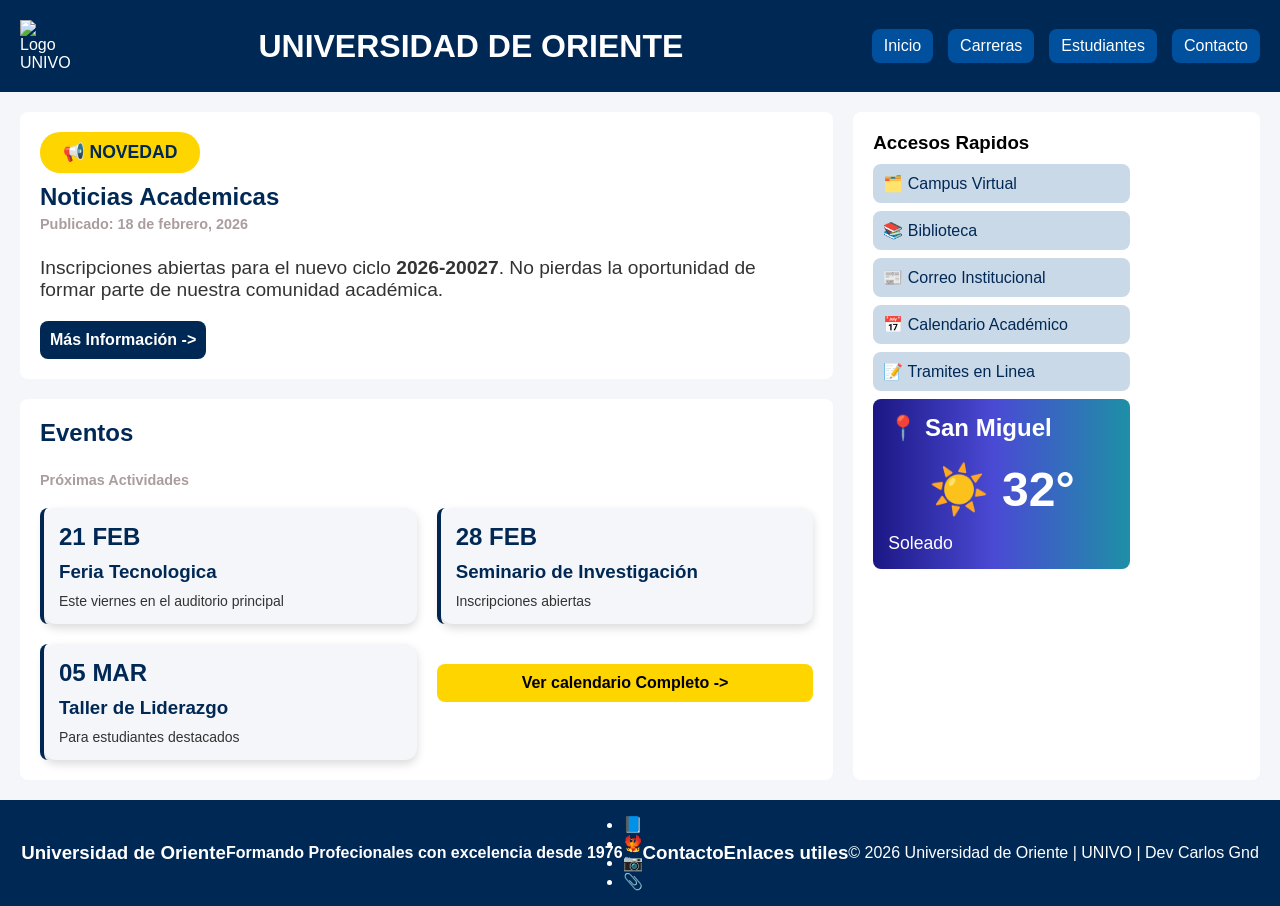
==== index.html @ adda72d3 "Add files via upload" ====
<!DOCTYPE html>
<html lang="en">

<head>
    <meta charset="UTF-8">
    <meta name="viewport" content="width=device-width, initial-scale=1.0">
    <title>Portal Universitario</title>
    <link rel="stylesheet" href="style.css">
    <link rel="icon" href="https://www.univo.edu.sv/wp-content/uploads/2020/07/escudo.png">
</head>

<body>
    <!-- Header -->
    <header class="header">
        <img src="https://www.univo.edu.sv/wp-content/uploads/2020/07/escudo.png" alt="Logo UNIVO" class="logo">
        <h1>UNIVERSIDAD DE ORIENTE</h1>
        <nav class="nav">
            <a href="#">Inicio</a>
            <a href="#">Carreras</a>
            <a href="#">Estudiantes</a>
            <a href="#">Contacto</a>
        </nav>
    </header>
    <!-- Cuerpor de toda la pagina o el Main con Grid -->
    <main class="layout">
        <!-- Contenido Principal -->
        <article class="noticias">
            <div class="novedad">📢 NOVEDAD</div>
            <h2>Noticias Academicas</h2>
            <h5>Publicado: 18 de febrero, 2026</h5>
            <p>Inscripciones abiertas para el nuevo ciclo <strong>2026-20027</strong>. No pierdas la oportunidad de formar parte de nuestra comunidad académica.</p>
            <button class="btn-informacion">Más Información -> </button>
        </article>
        <!-- Sección de eventos -->
        <section class="eventos">
            <h2>Eventos</h2>
            <h5>Próximas Actividades</h5>
            
            <!--Contenedor de tarjetas de Eventos -->
            <div class="contenedor-tarjetas">
                <div class="tarjeta">
                    <div class="contenido-tarjeta">
                        <h2><strong>21 </strong>FEB</h2>
                        <h3>Feria Tecnologica</h3>
                        <p>Este viernes en el auditorio principal</p>
                    </div>
                </div>
            </div>

            <div class="contenedor-tarjetas">
                <div class="tarjeta">
                    <div class="contenido-tarjeta">
                        <h2><strong>28 </strong>FEB</h2>
                        <h3>Seminario de Investigación</h3>
                        <p>Inscripciones abiertas</p>
                    </div>
                </div>
            </div>

            <div class="contenedor-tarjetas">
                <div class="tarjeta">
                    <div class="contenido-tarjeta">
                        <h2><strong>05 </strong>MAR</h2>
                        <h3>Taller de Liderazgo</h3>
                        <p>Para estudiantes destacados</p>
                    </div>
                </div>
            </div>

            <button class="btn-eventos">Ver calendario Completo -></button>

        </section>

        <!-- siderbar -->
        <aside class="aside">
            <h3>Accesos Rapidos</h3>
            <ul>
                <li>🗂️ Campus Virtual</li>
                <li>📚 Biblioteca</li>
                <li>📰 Correo Institucional</li>
                <li>📅 Calendario Académico</li>
                <li>📝 Tramites en Linea</li>
            </ul>

            <div class="clima">
                <h2>📍 San Miguel</h2>
                <h3>☀️ 32°</h3>
                <p>Soleado</p>
            </div>
        </aside>
    </main>
    <!-- Footer -->
    <footer class="footer">
        <h3>Universidad de Oriente</h3>
        <h4>Formando Profecionales con excelencia desde 1976</h4>
        <ul>
            <li>📘</li>
            <li>🐦‍🔥</li>
            <li>📷</li>
            <li>📎</li>
        </ul>
        <h3>Contacto</h3>
        <h3>Enlaces utiles</h3>
        <p>&copy; 2026 Universidad de Oriente | UNIVO | Dev Carlos Gnd</p>
    </footer>
</body>

</html>
---- style.css ----
*{
    box-sizing: border-box;
    margin: 0;
    padding: 0;
}

body{
    font-family: Arial, Helvetica, sans-serif;
    background-color: #f4f6f9;
}

.header{
    background-color: #002855;
    color: white;
    padding: 20px;

    display: flex;
    justify-content: space-between;
    align-items: center;
}

.logo{
    width: 50px;
    height: auto;
    gap: 20px;
}

.nav{
    display: flex;
    gap: 15px;
}

.nav a{
    color: white;
    text-decoration: none;
    background-color: #00509d;
    padding: 8px 12px;
    border-radius: 8px;
    transition: 0.3s;
}

.nav a:hover{
    background-color: #f39c12;
    color: black;
    transform: translateY(-2px);
}

.layout{
    display: grid;
    grid-template-columns: 2fr 1fr;
    grid-template-rows: auto auto;
    gap: 20px;
    padding: 20px;   
}

.novedad{
    width: 160px;
    background-color: #ffd500;
    border-radius: 20px;
    padding: 10px;
    font-size: 1.1rem;
    text-align: center;
    color: #002855;
    font-weight: bold;
}

.noticias{
    grid-column: 1 / 2;
    grid-row: 1 / 2;
    background-color: white;
    padding: 20px;
    border-radius: 8px;
    gap: 15px
}

.noticias h2{
    color: #002855;
    margin-top: 10px;
}

.noticias h5{
    color: #aa9d9d;
    font-size: 0.9rem;
    margin-top: 5px;
}

.noticias p{
    font-size: 1.2rem;
    color: #333;
    margin-top: 25px;
}

.btn-informacion{
    margin-top: 20px;
    background-color: #002855;
    color: white;
    border: none;
    padding: 10px;
    border-radius: 8px;
    cursor: pointer;
    font-weight: bold;
    font-size: 1rem;
}

.btn-informacion:hover{
    background-color: #ffd500;
    color: black;
}

.eventos{
    grid-column: 1 / 2;
    grid-row: 2 / 3;
    background-color: white;
    padding: 20px;
    border-radius: 8px;
    display: grid;
    grid-template-columns: repeat(auto-fit, minmax(260px, 1fr));
    gap: 20px;
    align-items: start;
}

.eventos h2{
    grid-column: 1 / -1;
    color: #002855;
}

.eventos h5{
    grid-column: 1 / -1;
    color: #aa9d9d;
    font-size: 0.9rem;
    margin-top: 5px;
}


.contenedor-tarjetas{
    margin-top: 0;
    border-left: #002855 4px solid;
    border-radius: 8px;
}


.tarjeta{
    background-color: #f4f6f9;
    border-radius: 12px;
    overflow: hidden; /*Oculta lo que sobresale de la imagen*/
    box-shadow: 0 4px 10px rgba(0, 0, 0, 0.15);
    width: 100%;
    display: flex;
    flex-direction: column;
    transition: transform 0.03s ease;
}

.tarjeta:hover{
    transform: scale(1.03);
    border-left: #ffd500 4px solid;
}

.contenido-tarjeta{
    padding: 15px;
    display: flex;
    flex-direction: column;
    gap: 10px;
}

.contenido-tarjeta h3{
    color: #002855;
}

.contenido-tarjeta p{
    font-size: 14px;
    color: #333;
}

.contenido-tarjeta button{
    background-color: #002855;
    color: white;
    border: none;
    padding: 10px;
    border-radius: 8px;
    cursor: pointer;
}

.contenido-tarjeta button:hover{
    background-color: #f39c12;
    color: black;
}

.btn-eventos{
    margin-top: 20px;
    background-color: #ffd500;
    color: black;
    border: none;
    padding: 10px;
    border-radius: 8px;
    cursor: pointer;
    font-weight: bold;
    font-size: 1rem;
}

.btn-eventos:hover{
    background-color: #002855;
    color: white;
}

.aside{
    background-color: white;
    grid-column: 2 / 3;
    grid-row: 1 / 3;
    padding: 20px;
    border-radius: 8px;
    display: flex;
    flex-direction: column;
}

.aside ul{
    margin-top: 10px;
    list-style: none;
}

.aside li{
    width: 70%;
    margin-bottom: 8px;
    background-color: #c9d9e7;
    padding: 10px;
    border-radius: 8px;
    color: #002855;
    text-align: left;
}

.clima{
    width: 70%;
    background: #1c1785;
    background: linear-gradient(90deg, rgba(28, 23, 133, 1) 0%, rgba(74, 74, 212, 1) 47%, rgba(30, 143, 166, 1) 100%);
    padding: 15px;
    border-radius: 8px;
    color: white;
    margin-bottom: 20px;
}

.clima h3{
    margin-top: 20px;
    font-size: 3rem;
    text-align: center;
}

.clima p{
    margin-top: 15px;
    font-size: 1.1rem;
}

.aside li:hover{
    background-color: #002855;
    color: white;
    transform: translateX(-2px);
}

.footer{
    background-color: #002855;
    color: white;
    text-align: center;
    padding: 15px;
    display: flex;
    justify-content: center;
    align-items: center;
}

@media (max-width: 900px){
    .layout{
        grid-template-columns: 1fr;
    }

    .noticias,
    .eventos,
    .aside{
        grid-column: 1 / 2;
    }

    .noticias{
        grid-row: auto;
    }

    .eventos{
        grid-row: auto;
    }

    .aside{
        grid-row: auto;
    }
}

@media (max-width: 600px){
    .header{
        flex-direction: column;
        align-items: flex-start;
        gap: 12px;
    }

    .nav{
        flex-wrap: wrap;
    }

    .eventos{
        grid-template-columns: 1fr;
    }
}
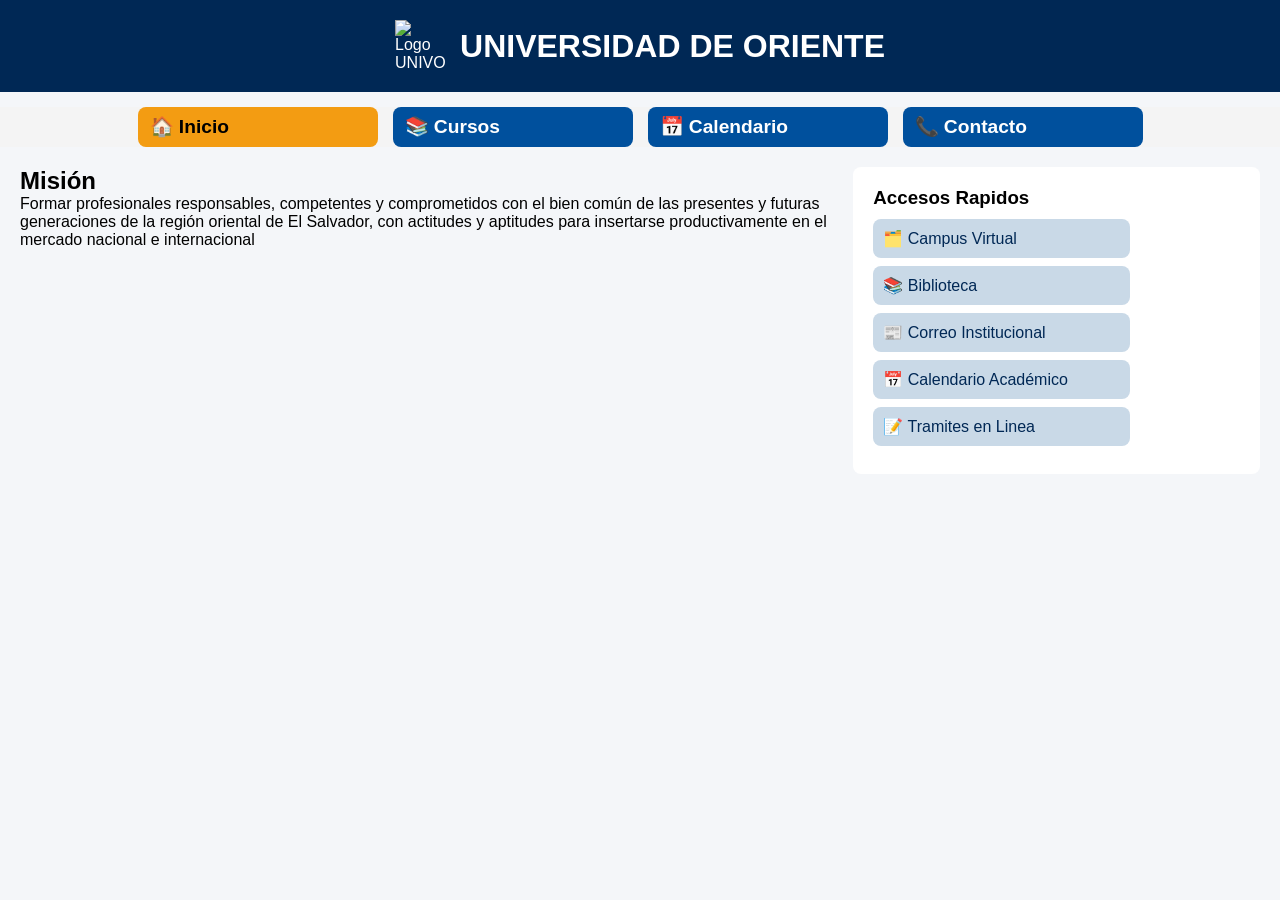
==== commit 35a9be13: "fix:nav" ====
--- a/index.html
+++ b/index.html
@@ -14,60 +14,23 @@
     <header class="header">
         <img src="https://www.univo.edu.sv/wp-content/uploads/2020/07/escudo.png" alt="Logo UNIVO" class="logo">
         <h1>UNIVERSIDAD DE ORIENTE</h1>
-        <nav class="nav">
-            <a href="#">Inicio</a>
-            <a href="#">Carreras</a>
-            <a href="#">Estudiantes</a>
-            <a href="#">Contacto</a>
-        </nav>
     </header>
-    <!-- Cuerpor de toda la pagina o el Main con Grid -->
+
+    <!-- Navegación -->
+    <nav class="nav">
+        <a class="active" href="#"><strong>🏠 Inicio</strong></a>
+        <a href="#"><strong>📚 Cursos</strong></a>
+        <a href="#"><strong>📅 Calendario</strong></a>
+        <a href="#"><strong>📞 Contacto</strong></a>
+    </nav>
+
     <main class="layout">
-        <!-- Contenido Principal -->
-        <article class="noticias">
-            <div class="novedad">📢 NOVEDAD</div>
-            <h2>Noticias Academicas</h2>
-            <h5>Publicado: 18 de febrero, 2026</h5>
-            <p>Inscripciones abiertas para el nuevo ciclo <strong>2026-20027</strong>. No pierdas la oportunidad de formar parte de nuestra comunidad académica.</p>
-            <button class="btn-informacion">Más Información -> </button>
-        </article>
-        <!-- Sección de eventos -->
-        <section class="eventos">
-            <h2>Eventos</h2>
-            <h5>Próximas Actividades</h5>
-            
-            <!--Contenedor de tarjetas de Eventos -->
-            <div class="contenedor-tarjetas">
-                <div class="tarjeta">
-                    <div class="contenido-tarjeta">
-                        <h2><strong>21 </strong>FEB</h2>
-                        <h3>Feria Tecnologica</h3>
-                        <p>Este viernes en el auditorio principal</p>
-                    </div>
-                </div>
+        <!-- Sección de Inicio -->
+        <section class="Inicio">
+            <div class="mision">
+                <h2>Misión</h2>
+                <p>Formar profesionales responsables, competentes y comprometidos con el bien común de las presentes y futuras generaciones de la región oriental de El Salvador, con actitudes y aptitudes para insertarse productivamente en el mercado nacional e internacional</p>
             </div>
-
-            <div class="contenedor-tarjetas">
-                <div class="tarjeta">
-                    <div class="contenido-tarjeta">
-                        <h2><strong>28 </strong>FEB</h2>
-                        <h3>Seminario de Investigación</h3>
-                        <p>Inscripciones abiertas</p>
-                    </div>
-                </div>
-            </div>
-
-            <div class="contenedor-tarjetas">
-                <div class="tarjeta">
-                    <div class="contenido-tarjeta">
-                        <h2><strong>05 </strong>MAR</h2>
-                        <h3>Taller de Liderazgo</h3>
-                        <p>Para estudiantes destacados</p>
-                    </div>
-                </div>
-            </div>
-
-            <button class="btn-eventos">Ver calendario Completo -></button>
 
         </section>
 
@@ -82,27 +45,9 @@
                 <li>📝 Tramites en Linea</li>
             </ul>
 
-            <div class="clima">
-                <h2>📍 San Miguel</h2>
-                <h3>☀️ 32°</h3>
-                <p>Soleado</p>
-            </div>
         </aside>
     </main>
     <!-- Footer -->
-    <footer class="footer">
-        <h3>Universidad de Oriente</h3>
-        <h4>Formando Profecionales con excelencia desde 1976</h4>
-        <ul>
-            <li>📘</li>
-            <li>🐦‍🔥</li>
-            <li>📷</li>
-            <li>📎</li>
-        </ul>
-        <h3>Contacto</h3>
-        <h3>Enlaces utiles</h3>
-        <p>&copy; 2026 Universidad de Oriente | UNIVO | Dev Carlos Gnd</p>
-    </footer>
 </body>
 
 </html>
--- a/style.css
+++ b/style.css
@@ -4,8 +4,10 @@
     padding: 0;
 }
 
+@import url('https://fonts.googleapis.com/css2?family=Inter:wght@400;700&display=swap');
+
 body{
-    font-family: Arial, Helvetica, sans-serif;
+    font-family: 'Inter', sans-serif;
     background-color: #f4f6f9;
 }
 
@@ -13,9 +15,10 @@
     background-color: #002855;
     color: white;
     padding: 20px;
-
-    display: flex;
-    justify-content: space-between;
+    gap: 15px;
+
+    display: flex;
+    justify-content: center;
     align-items: center;
 }
 
@@ -26,12 +29,25 @@
 }
 
 .nav{
-    display: flex;
+    background-color: #f4f4f4;
+    display: flex;
+    margin: auto;
+    margin-top: 15px;
     gap: 15px;
+    Justify-content: center;
+}
+
+.nav a.active{
+    background-color: #f39c12;
+    color: black;
 }
 
 .nav a{
-    color: white;
+    max-width: 240px;
+    width: 100%;
+    height: 40px;
+    color: white;
+    font-size: 1.2rem;    
     text-decoration: none;
     background-color: #00509d;
     padding: 8px 12px;
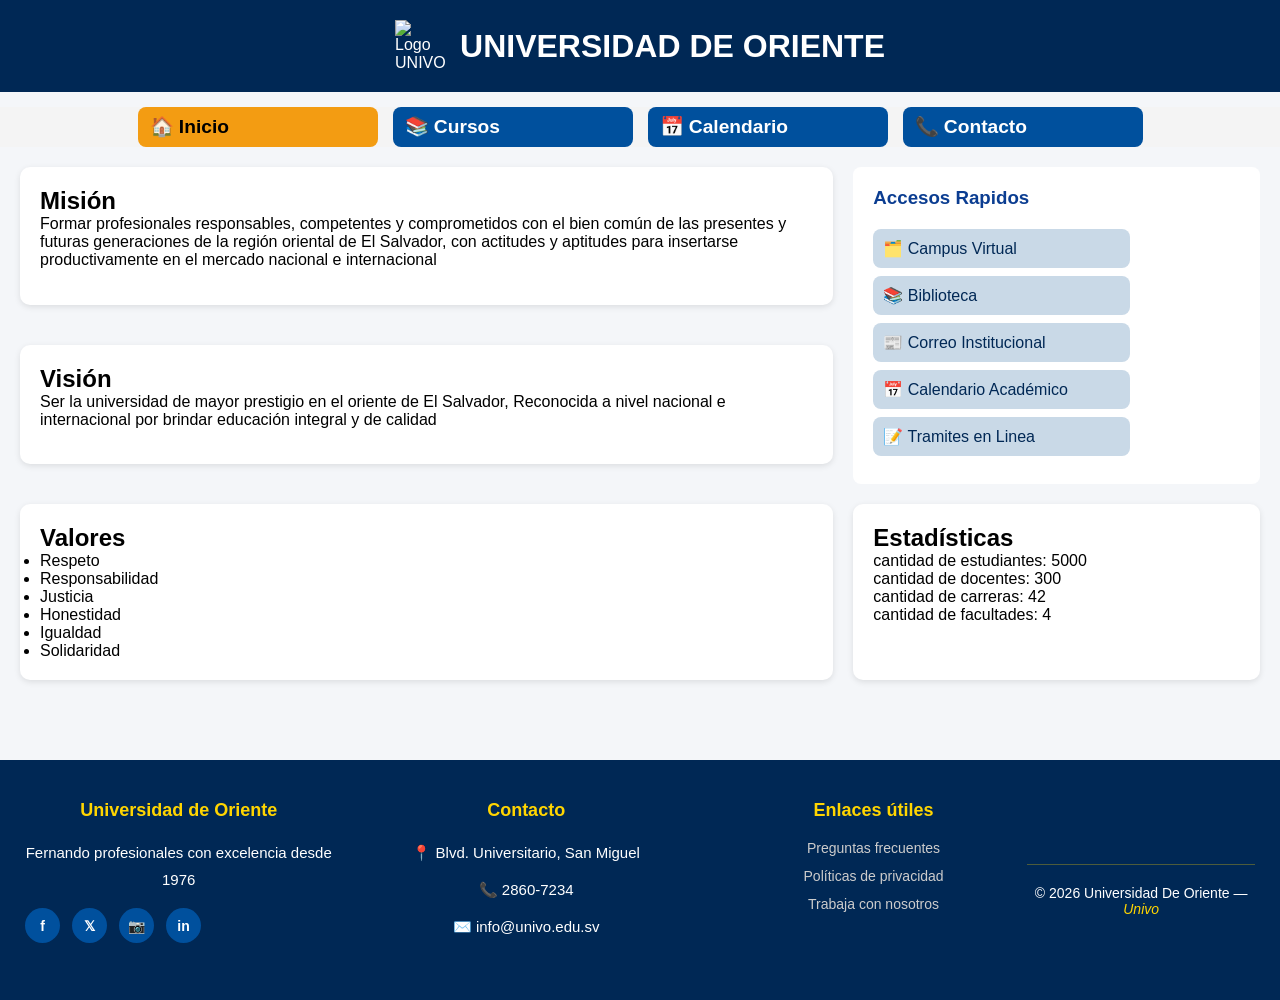
==== commit af709471: "fooder" ====
--- a/index.html
+++ b/index.html
@@ -18,21 +18,51 @@
 
     <!-- Navegación -->
     <nav class="nav">
-        <a class="active" href="#"><strong>🏠 Inicio</strong></a>
-        <a href="#"><strong>📚 Cursos</strong></a>
-        <a href="#"><strong>📅 Calendario</strong></a>
-        <a href="#"><strong>📞 Contacto</strong></a>
+        <a class="active" href="/index.html"><strong>🏠 Inicio</strong></a>
+        <a href="/cursos.html"><strong>📚 Cursos</strong></a>
+        <a href="/calendario.html"><strong>📅 Calendario</strong></a>
+        <a href="/contactos.html"><strong>📞 Contacto</strong></a>
     </nav>
 
     <main class="layout">
         <!-- Sección de Inicio -->
-        <section class="Inicio">
-            <div class="mision">
+        <section class="Inicio" id="Inicio">
+            <div class="tarjetas mision">
                 <h2>Misión</h2>
                 <p>Formar profesionales responsables, competentes y comprometidos con el bien común de las presentes y futuras generaciones de la región oriental de El Salvador, con actitudes y aptitudes para insertarse productivamente en el mercado nacional e internacional</p>
             </div>
+        </section>
 
+        <section class="Inicio" id="Inicio">
+            <div class="tarjetas vision">
+                <h2>Visión</h2>
+                <p>Ser la universidad de mayor prestigio en el oriente de El Salvador, Reconocida a nivel nacional e internacional por brindar educación integral y de calidad</p>
+            </div>
         </section>
+
+        <section class="Inicio" id="Inicio">
+            <div class="tarjetas valores">
+                <h2>Valores</h2>
+                    <ul>
+                        <li>Respeto</li>
+                        <li>Responsabilidad</li>
+                        <li>Justicia</li>
+                        <li>Honestidad</li>
+                        <li>Igualdad</li>
+                        <li>Solidaridad</li>
+                    </ul>
+            </div>
+        </section>
+
+        <section class="Inicio" id="Inicio">
+            <div class="tarjetas estadisticas">
+                <h2>Estadísticas</h2>
+                cantidad de estudiantes: 5000 <br>
+                cantidad de docentes: 300 <br>
+                cantidad de carreras: 42 <br>
+                cantidad de facultades: 4 <br>
+            </div>
+         </section>
 
         <!-- siderbar -->
         <aside class="aside">
@@ -48,6 +78,41 @@
         </aside>
     </main>
     <!-- Footer -->
+     
+    <footer class="footer">
+        <div class="footer-content">
+            <div class="footer-column">
+                <h3>Universidad de Oriente</h3>
+                <p>Fernando profesionales con excelencia desde 1976</p>
+                <div class="social-icons">
+                    <a href="#" title="Facebook">f</a>
+                    <a href="#" title="Twitter">𝕏</a>
+                    <a href="#" title="Instagram">📷</a>
+                    <a href="#" title="LinkedIn">in</a>
+                </div>
+            </div>
+            
+            <div class="footer-column">
+                <h3>Contacto</h3>
+                <p>📍 Blvd. Universitario, San Miguel</p>
+                <p>📞 2860-7234</p>
+                <p>✉️ info@univo.edu.sv</p>
+            </div>
+            
+            <div class="footer-column">
+                <h3>Enlaces útiles</h3>
+                <ul>
+                    <li><a href="#">Preguntas frecuentes</a></li>
+                    <li><a href="#">Políticas de privacidad</a></li>
+                    <li><a href="#">Trabaja con nosotros</a></li>
+                </ul>
+            </div>
+        </div>
+        
+        <div class="footer-bottom">
+            <p>&copy; 2026 Universidad De Oriente — <span class="abreviatura">Univo</span></p>
+        </div>
+    </footer>
 </body>
 
 </html>
--- a/style.css
+++ b/style.css
@@ -2,6 +2,13 @@
     box-sizing: border-box;
     margin: 0;
     padding: 0;
+}
+
+/* Colores institucionales */
+:root{
+    --azul:#0b3d91;
+    --hueso:#f5f3e9;
+    --dorado:#c9a227;
 }
 
 @import url('https://fonts.googleapis.com/css2?family=Inter:wght@400;700&display=swap');
@@ -67,6 +74,76 @@
     grid-template-rows: auto auto;
     gap: 20px;
     padding: 20px;   
+}
+
+
+/* Índice */
+.indice{
+    background:white;
+    padding:20px;
+    border-radius:10px;
+    box-shadow:0 2px 6px rgba(0,0,0,0.1);
+    margin-bottom:20px;
+    gap: 15px;
+    max-height: max-content;
+    margin-top: 20px;
+}
+
+/* Contenedores de fechas */
+#fechas-clases,
+#fechas-examenes,
+#fechas-festivos,
+#fechas-vacaciones{
+    display:flex;
+    gap:15px;
+    flex-wrap:wrap;
+}
+
+/* Tarjetas de fechas */
+.fecha{
+    flex:1;
+    min-width:200px;
+    background-color:#f5f3e9;
+    border-left:5px solid #c9a227;
+    padding:15px;
+    border-radius:8px;
+    transition:0.3s;
+}
+
+/* Título dentro de tarjeta */
+.fecha h4{
+    color:#0b3d91;
+    margin-bottom:5px;
+}
+
+/* Texto */
+.fecha p{
+    font-size:0.95rem;
+}
+
+/* Efecto hover */
+.fecha:hover{
+    transform:translateY(-3px);
+    box-shadow:0 3px 8px rgba(0,0,0,0.2);
+}
+
+
+/* Secciones (tarjetas) */
+section[id]{
+    background:white;
+    margin-bottom:20px;
+    padding:20px;
+    border-radius:10px;
+    box-shadow:0 2px 6px rgba(0,0,0,0.1);
+
+    display:flex;
+    flex-direction:column;
+}
+
+/* Títulos */
+h3{
+    color: #0b3d91;
+    margin-bottom:10px;
 }
 
 .novedad{
@@ -280,6 +357,122 @@
     align-items: center;
 }
 
+/* Contactos */
+.contactos{
+    background: white;
+    padding: 20px;
+    border-radius: 10px;
+    box-shadow: 0 2px 6px rgba(0,0,0,0.1);
+    max-width: 700px;
+    margin: 20px auto 0;
+}
+
+.contactos h2{
+    color: #0b3d91;
+    margin-bottom: 15px;
+}
+
+.info{
+    background: #f5f3e9;
+    border-left: 5px solid #c9a227;
+    padding: 15px;
+    border-radius: 8px;
+    margin-bottom: 15px;
+}
+
+.info h3{
+    color: #0b3d91;
+    margin-bottom: 5px;
+}
+
+.info p{
+    font-size: 0.95rem;
+}
+
+.footer{
+    background-color: #002855;
+    color: white;
+    padding: clamp(30px, 5vw, 40px) clamp(15px, 3vw, 25px) clamp(15px, 2vw, 20px);
+    margin-top: clamp(30px, 5vw, 40px);
+}
+
+
+.footer-content {
+    display: grid;
+    grid-template-columns: repeat(3, 1fr);
+    gap: 40px;
+    max-width: 1200px;
+    margin: 0 auto 30px;
+}
+
+.footer-column h3 {
+    color: #ffd500;
+    margin-bottom: clamp(12px, 2vw, 18px);
+    font-size: clamp(14px, 3vw, 18px);
+}
+
+.footer-column p {
+    font-size: clamp(12px, 2vw, 15px);
+    line-height: 1.8;
+    margin-bottom: clamp(6px, 1.5vw, 10px);
+}
+
+.footer-column ul {
+    list-style: none;
+    padding: 0;
+}
+
+.footer-column ul li {
+    margin-bottom: 10px;
+}
+
+.footer-column a {
+    color: #ccc;
+    text-decoration: none;
+    font-size: clamp(12px, 2vw, 14px);
+    transition: color 0.3s;
+}
+
+.footer-column a:hover {
+    color: #ffd500;
+}
+
+.social-icons {
+    display: flex;
+    gap: 12px;
+    margin-top: 15px;
+}
+
+.social-icons a {
+    display: inline-flex;
+    align-items: center;
+    justify-content: center;
+    width: 35px;
+    height: 35px;
+    background-color: #00509d;
+    border-radius: 50%;
+    color: white;
+    font-weight: bold;
+    transition: background-color 0.3s;
+}
+
+.social-icons a:hover {
+    background-color: #ffd500;
+    color: #002855;
+}
+
+.footer-bottom {
+    text-align: center;
+    border-top: 1px solid rgba(255, 213, 0, 0.3);
+    padding-top: clamp(15px, 3vw, 20px);
+    font-size: clamp(11px, 1.8vw, 14px);
+}
+
+.abreviatura {
+    color: #ffd500;
+    font-style: italic;
+}
+
 @media (max-width: 900px){
     .layout{
         grid-template-columns: 1fr;
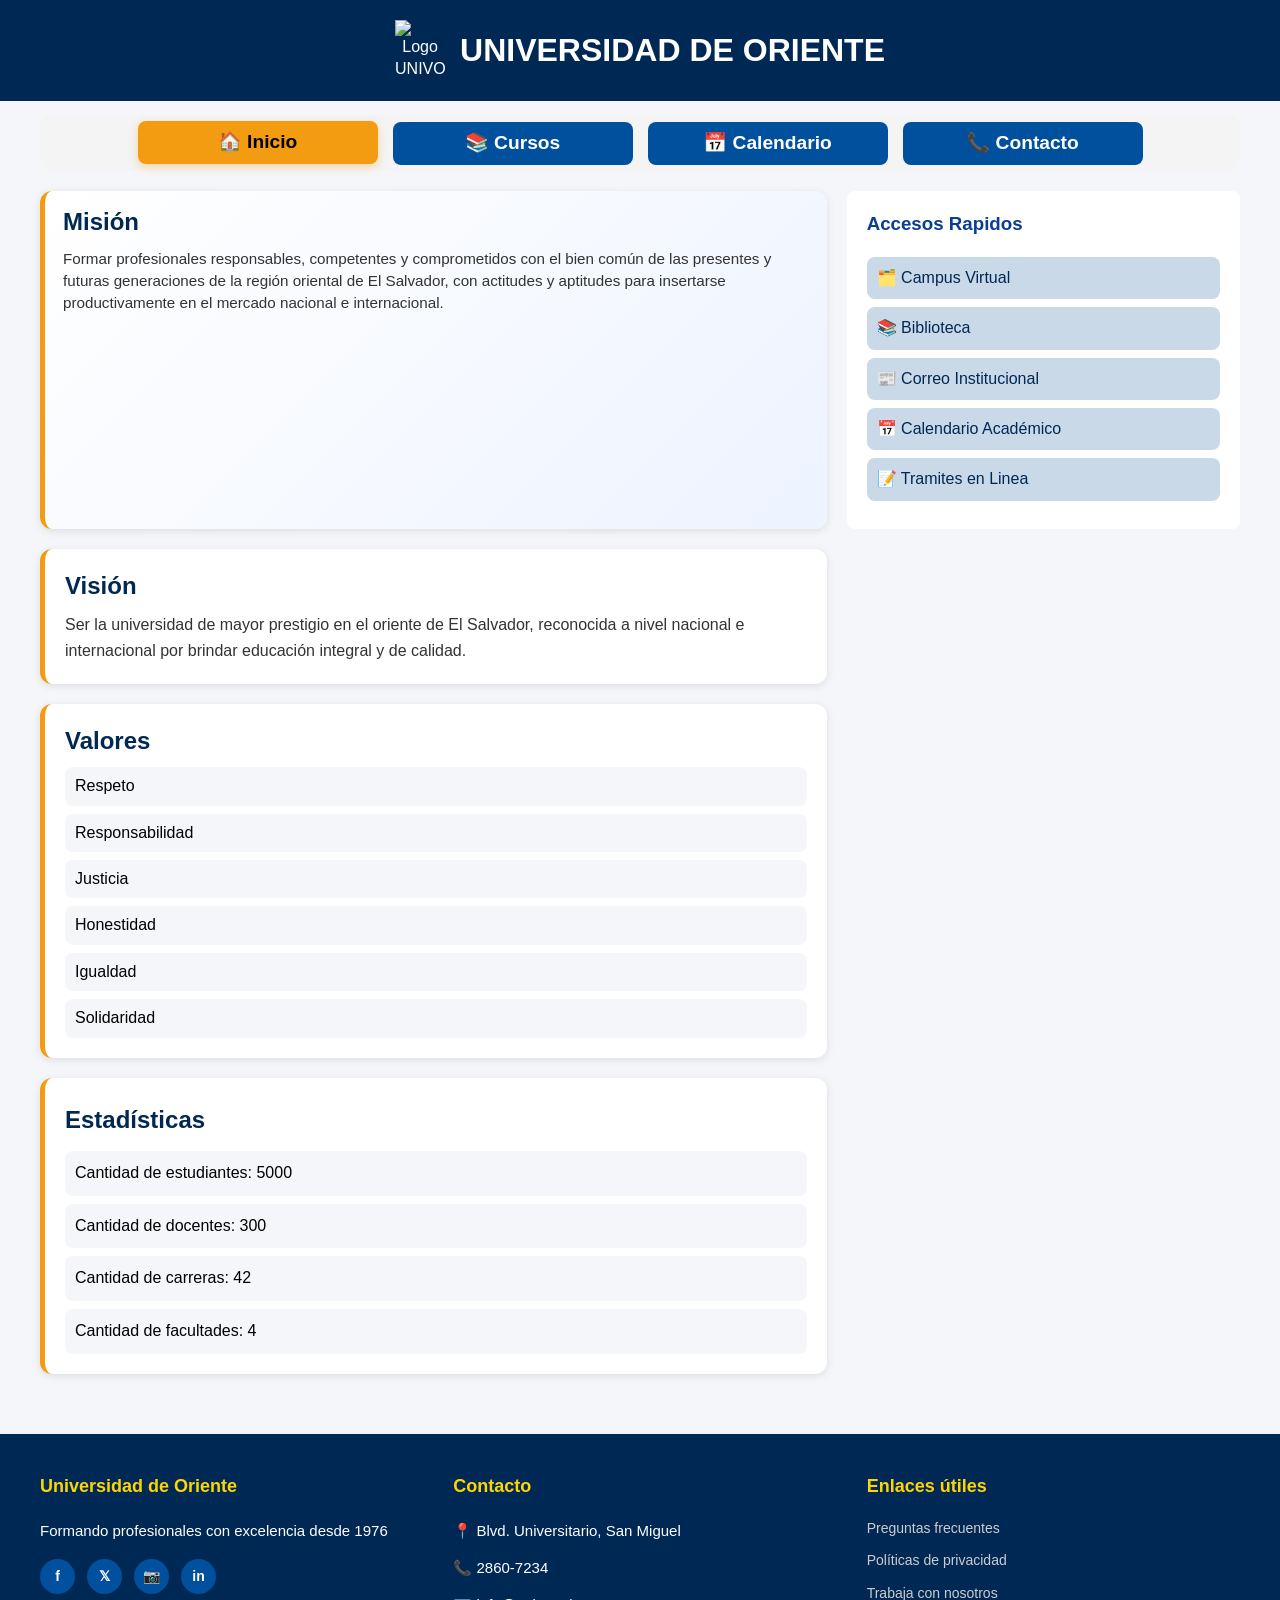
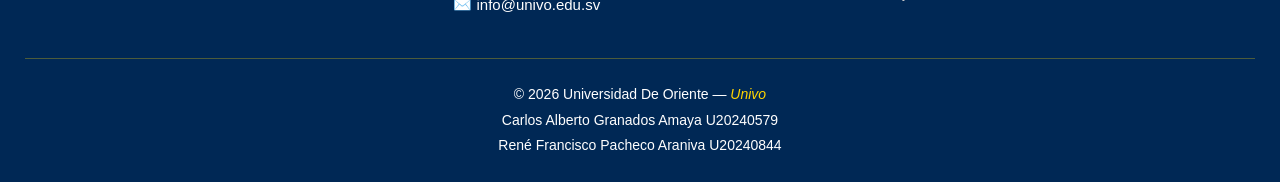
==== commit c5e1d02e: "ajustes compelto" ====
--- a/index.html
+++ b/index.html
@@ -18,53 +18,54 @@
 
     <!-- Navegación -->
     <nav class="nav">
-        <a class="active" href="/index.html"><strong>🏠 Inicio</strong></a>
+        <a class="active" aria-current="page" href="/index.html"><strong>🏠 Inicio</strong></a>
         <a href="/cursos.html"><strong>📚 Cursos</strong></a>
         <a href="/calendario.html"><strong>📅 Calendario</strong></a>
         <a href="/contactos.html"><strong>📞 Contacto</strong></a>
     </nav>
 
     <main class="layout">
-        <!-- Sección de Inicio -->
-        <section class="Inicio" id="Inicio">
+        <section class="Inicio">
             <div class="tarjetas mision">
                 <h2>Misión</h2>
-                <p>Formar profesionales responsables, competentes y comprometidos con el bien común de las presentes y futuras generaciones de la región oriental de El Salvador, con actitudes y aptitudes para insertarse productivamente en el mercado nacional e internacional</p>
+                <p>Formar profesionales responsables, competentes y comprometidos con el bien común de las presentes y futuras generaciones de la región oriental de El Salvador, con actitudes y aptitudes para insertarse productivamente en el mercado nacional e internacional.</p>
             </div>
         </section>
 
-        <section class="Inicio" id="Inicio">
+        <section class="Inicio">
             <div class="tarjetas vision">
                 <h2>Visión</h2>
-                <p>Ser la universidad de mayor prestigio en el oriente de El Salvador, Reconocida a nivel nacional e internacional por brindar educación integral y de calidad</p>
+                <p>Ser la universidad de mayor prestigio en el oriente de El Salvador, reconocida a nivel nacional e internacional por brindar educación integral y de calidad.</p>
             </div>
         </section>
 
-        <section class="Inicio" id="Inicio">
+        <section class="Inicio">
             <div class="tarjetas valores">
                 <h2>Valores</h2>
-                    <ul>
-                        <li>Respeto</li>
-                        <li>Responsabilidad</li>
-                        <li>Justicia</li>
-                        <li>Honestidad</li>
-                        <li>Igualdad</li>
-                        <li>Solidaridad</li>
-                    </ul>
+                <ul>
+                    <li>Respeto</li>
+                    <li>Responsabilidad</li>
+                    <li>Justicia</li>
+                    <li>Honestidad</li>
+                    <li>Igualdad</li>
+                    <li>Solidaridad</li>
+                </ul>
             </div>
         </section>
 
-        <section class="Inicio" id="Inicio">
+        <section class="Inicio">
             <div class="tarjetas estadisticas">
                 <h2>Estadísticas</h2>
-                cantidad de estudiantes: 5000 <br>
-                cantidad de docentes: 300 <br>
-                cantidad de carreras: 42 <br>
-                cantidad de facultades: 4 <br>
+                <ul class="estadisticas-lista">
+                    <li>Cantidad de estudiantes: 5000</li>
+                    <li>Cantidad de docentes: 300</li>
+                    <li>Cantidad de carreras: 42</li>
+                    <li>Cantidad de facultades: 4</li>
+                </ul>
             </div>
-         </section>
+        </section>
 
-        <!-- siderbar -->
+        <!-- Sidebar -->
         <aside class="aside">
             <h3>Accesos Rapidos</h3>
             <ul>
@@ -74,16 +75,15 @@
                 <li>📅 Calendario Académico</li>
                 <li>📝 Tramites en Linea</li>
             </ul>
-
         </aside>
     </main>
+
     <!-- Footer -->
-     
     <footer class="footer">
         <div class="footer-content">
             <div class="footer-column">
                 <h3>Universidad de Oriente</h3>
-                <p>Fernando profesionales con excelencia desde 1976</p>
+                <p>Formando profesionales con excelencia desde 1976</p>
                 <div class="social-icons">
                     <a href="#" title="Facebook">f</a>
                     <a href="#" title="Twitter">𝕏</a>
@@ -91,14 +91,14 @@
                     <a href="#" title="LinkedIn">in</a>
                 </div>
             </div>
-            
+
             <div class="footer-column">
                 <h3>Contacto</h3>
                 <p>📍 Blvd. Universitario, San Miguel</p>
                 <p>📞 2860-7234</p>
                 <p>✉️ info@univo.edu.sv</p>
             </div>
-            
+
             <div class="footer-column">
                 <h3>Enlaces útiles</h3>
                 <ul>
@@ -108,11 +108,13 @@
                 </ul>
             </div>
         </div>
-        
+
         <div class="footer-bottom">
             <p>&copy; 2026 Universidad De Oriente — <span class="abreviatura">Univo</span></p>
+            <p>Carlos Alberto Granados Amaya U20240579</p>
+            <p>René Francisco Pacheco Araniva U20240844</p>
         </div>
     </footer>
 </body>
 
-</html>+</html>
--- a/style.css
+++ b/style.css
@@ -16,6 +16,7 @@
 body{
     font-family: 'Inter', sans-serif;
     background-color: #f4f6f9;
+    line-height: 1.4;
 }
 
 .header{
@@ -27,6 +28,8 @@
     display: flex;
     justify-content: center;
     align-items: center;
+    flex-wrap: wrap;
+    text-align: center;
 }
 
 .logo{
@@ -38,21 +41,28 @@
 .nav{
     background-color: #f4f4f4;
     display: flex;
-    margin: auto;
+    width: min(1200px, calc(100% - 24px));
+    margin: 12px auto 0;
     margin-top: 15px;
     gap: 15px;
-    Justify-content: center;
+    justify-content: center;
+    flex-wrap: wrap;
+    padding: 6px;
+    border-radius: 10px;
 }
 
 .nav a.active{
     background-color: #f39c12;
     color: black;
+    box-shadow: 0 3px 10px rgba(243, 156, 18, 0.35);
+    transform: translateY(-1px);
 }
 
 .nav a{
     max-width: 240px;
+    min-height: 40px;
     width: 100%;
-    height: 40px;
+    flex: 1 1 180px;
     color: white;
     font-size: 1.2rem;    
     text-decoration: none;
@@ -60,6 +70,7 @@
     padding: 8px 12px;
     border-radius: 8px;
     transition: 0.3s;
+    text-align: center;
 }
 
 .nav a:hover{
@@ -71,9 +82,86 @@
 .layout{
     display: grid;
     grid-template-columns: 2fr 1fr;
-    grid-template-rows: auto auto;
     gap: 20px;
-    padding: 20px;   
+    width: min(1200px, calc(100% - 24px));
+    margin: 0 auto;
+    padding: 20px 0;   
+}
+
+/* Secciones de portada */
+.Inicio{
+    grid-column: 1 / 2;
+    display: grid;
+    gap: 20px;
+}
+
+.tarjetas{
+    background: white;
+    border-radius: 12px;
+    padding: 20px;
+    box-shadow: 0 2px 8px rgba(0,0,0,0.1);
+    border-left: 5px solid #f39c12;
+}
+
+.tarjetas h2{
+    color: #002855;
+    margin-bottom: 10px;
+}
+
+.tarjetas p{
+    color: #333;
+    line-height: 1.6;
+}
+
+.valores ul{
+    list-style: none;
+    display: grid;
+    gap: 8px;
+}
+
+.valores li{
+    background: #f4f6f9;
+    border-radius: 8px;
+    padding: 8px 10px;
+}
+
+.estadisticas-lista{
+    list-style: none;
+    display: grid;
+    gap: 8px;
+}
+
+.estadisticas-lista li{
+    background: #f4f6f9;
+    border-radius: 8px;
+    padding: 8px 10px;
+}
+
+.estadisticas{
+    line-height: 1.8;
+}
+
+.mision{
+    border-left-color: #f39c12;
+    background: linear-gradient(135deg, #ffffff 0%, #edf3ff 100%);
+    padding: 14px 18px;
+}
+
+.mision p{
+    line-height: 1.45;
+    font-size: 0.95rem;
+}
+
+.vision{
+    border-left-color: #f39c12;
+}
+
+.valores{
+    border-left-color: #f39c12;
+}
+
+.estadisticas{
+    border-left-color: #f39c12;
 }
 
 
@@ -87,6 +175,7 @@
     gap: 15px;
     max-height: max-content;
     margin-top: 20px;
+    grid-column: 1 / 2;
 }
 
 /* Contenedores de fechas */
@@ -102,9 +191,9 @@
 /* Tarjetas de fechas */
 .fecha{
     flex:1;
-    min-width:200px;
+    min-width:180px;
     background-color:#f5f3e9;
-    border-left:5px solid #c9a227;
+    border-left:5px solid #f39c12;
     padding:15px;
     border-radius:8px;
     transition:0.3s;
@@ -227,7 +316,7 @@
 
 .contenedor-tarjetas{
     margin-top: 0;
-    border-left: #002855 4px solid;
+    border-left: #f39c12 4px solid;
     border-radius: 8px;
 }
 
@@ -245,7 +334,7 @@
 
 .tarjeta:hover{
     transform: scale(1.03);
-    border-left: #ffd500 4px solid;
+    border-left: #f39c12 4px solid;
 }
 
 .contenido-tarjeta{
@@ -298,7 +387,7 @@
 .aside{
     background-color: white;
     grid-column: 2 / 3;
-    grid-row: 1 / 3;
+    grid-row: 1 / -1;
     padding: 20px;
     border-radius: 8px;
     display: flex;
@@ -311,7 +400,7 @@
 }
 
 .aside li{
-    width: 70%;
+    width: 100%;
     margin-bottom: 8px;
     background-color: #c9d9e7;
     padding: 10px;
@@ -352,57 +441,167 @@
     color: white;
     text-align: center;
     padding: 15px;
-    display: flex;
-    justify-content: center;
-    align-items: center;
 }
 
 /* Contactos */
 .contactos{
+    background: white;
+    padding: 24px;
+    border-radius: 10px;
+    box-shadow: 0 2px 6px rgba(0,0,0,0.1);
+    grid-column: 1 / 2;
+    max-width: 100%;
+    margin: 20px 0 0;
+    display: grid;
+    gap: 14px;
+    border-top: 6px solid #0b3d91;
+}
+
+.contactos h2{
+    color: #0b3d91;
+    margin-bottom: 8px;
+}
+
+.info{
+    background: #f8fafc;
+    border: 1px solid #dde6f3;
+    border-left: 5px solid #f39c12;
+    border-radius: 10px;
+    padding: 14px 16px;
+    transition: 0.2s ease;
+}
+
+.info:hover{
+    transform: translateY(-2px);
+    box-shadow: 0 6px 12px rgba(0,0,0,0.08);
+}
+
+.info h3{
+    color: #002855;
+    margin-bottom: 8px;
+}
+
+.info p{
+    color: #334;
+    line-height: 1.5;
+}
+
+/*cursos*/
+/* ===== CURSOS ===== */
+
+.cursos{
+    grid-column: 1 / 2;
     background: white;
     padding: 20px;
     border-radius: 10px;
     box-shadow: 0 2px 6px rgba(0,0,0,0.1);
-    max-width: 700px;
-    margin: 20px auto 0;
-}
-
-.contactos h2{
-    color: #0b3d91;
+    margin-top: 20px;
+}
+
+.cursos h2{
+    color: #002855;
     margin-bottom: 15px;
 }
 
-.info{
-    background: #f5f3e9;
-    border-left: 5px solid #c9a227;
-    padding: 15px;
-    border-radius: 8px;
-    margin-bottom: 15px;
-}
-
-.info h3{
-    color: #0b3d91;
-    margin-bottom: 5px;
-}
-
-.info p{
-    font-size: 0.95rem;
-}
-
+/* contador */
+.cursos .contador{
+    background:#1e2a3a;
+    color:#ffd000;
+    padding:12px;
+    border-radius:8px;
+    margin-bottom:20px;
+    font-weight:bold;
+}
+
+/* formulario */
+.cursos .formulario{
+    background:white;
+    padding:15px;
+    border-radius:8px;
+    margin-bottom:20px;
+    box-shadow:0 2px 6px rgba(0,0,0,0.1);
+}
+
+.cursos .formulario input{
+    width:100%;
+    padding:8px;
+    margin-bottom:8px;
+    border:1px solid #ccc;
+    border-radius:5px;
+}
+
+.cursos .formulario button{
+    padding:8px 12px;
+    background:#00509d;
+    color:white;
+    border:none;
+    border-radius:5px;
+    cursor:pointer;
+}
+
+.cursos .formulario button:hover{
+    background:#f39c12;
+    color:black;
+}
+
+/* listado de cursos */
+.cursos .lista-cursos{
+    display:grid;
+    gap:15px;
+    grid-template-columns: repeat(auto-fit, minmax(230px, 1fr));
+}
+
+/* tarjeta curso */
+.cursos .curso{
+    background:#f5f3e9;
+    border-left:5px solid #f39c12;
+    padding:15px;
+    border-radius:8px;
+    width:100%;
+}
+
+.cursos .curso h4{
+    color:#0b3d91;
+    margin-bottom:5px;
+}
+
+.cursos .curso p{
+    font-size:0.9rem;
+}
+
+.cursos .curso button{
+    margin-top:10px;
+    background:#d9534f;
+    color:white;
+    border:none;
+    padding:6px 10px;
+    border-radius:4px;
+    cursor:pointer;
+}
+
+.cursos .curso button:hover{
+    background:#b52b27;
+}
+
+.calendario-panel{
+    grid-column: 1 / 2;
+}
 .footer{
     background-color: #002855;
     color: white;
     padding: clamp(30px, 5vw, 40px) clamp(15px, 3vw, 25px) clamp(15px, 2vw, 20px);
     margin-top: clamp(30px, 5vw, 40px);
+    display: block;
 }
 
 
 .footer-content {
     display: grid;
-    grid-template-columns: repeat(3, 1fr);
+    grid-template-columns: repeat(auto-fit, minmax(220px, 1fr));
     gap: 40px;
     max-width: 1200px;
     margin: 0 auto 30px;
+    text-align: left;
 }
 
 .footer-column h3 {
@@ -468,6 +667,10 @@
     font-size: clamp(11px, 1.8vw, 14px);
 }
 
+.footer-bottom p{
+    margin: 6px 0;
+}
+
 .abreviatura {
     color: #ffd500;
     font-style: italic;
@@ -495,20 +698,64 @@
     .aside{
         grid-row: auto;
     }
+
+    .aside li{
+        width: 100%;
+    }
+
+    .cursos,
+    .contactos,
+    .indice{
+        margin-top: 0;
+    }
 }
 
 @media (max-width: 600px){
     .header{
         flex-direction: column;
-        align-items: flex-start;
+        align-items: center;
         gap: 12px;
     }
 
     .nav{
-        flex-wrap: wrap;
-    }
-
-    .eventos{
+        gap: 8px;
+    }
+
+    .nav a{
+        flex: 1 1 100%;
+        max-width: none;
+        font-size: 1rem;
+        min-height: 38px;
+    }
+
+    .layout{
+        width: calc(100% - 16px);
+        gap: 14px;
+    }
+
+    .tarjetas,
+    .indice,
+    .cursos,
+    .contactos,
+    .aside{
+        padding: 14px;
+    }
+
+    .fecha{
+        min-width: 100%;
+    }
+
+    .cursos .lista-cursos{
         grid-template-columns: 1fr;
     }
-}
+
+    .footer-content{
+        grid-template-columns: 1fr;
+        gap: 18px;
+        text-align: center;
+    }
+
+    .social-icons{
+        justify-content: center;
+    }
+}
